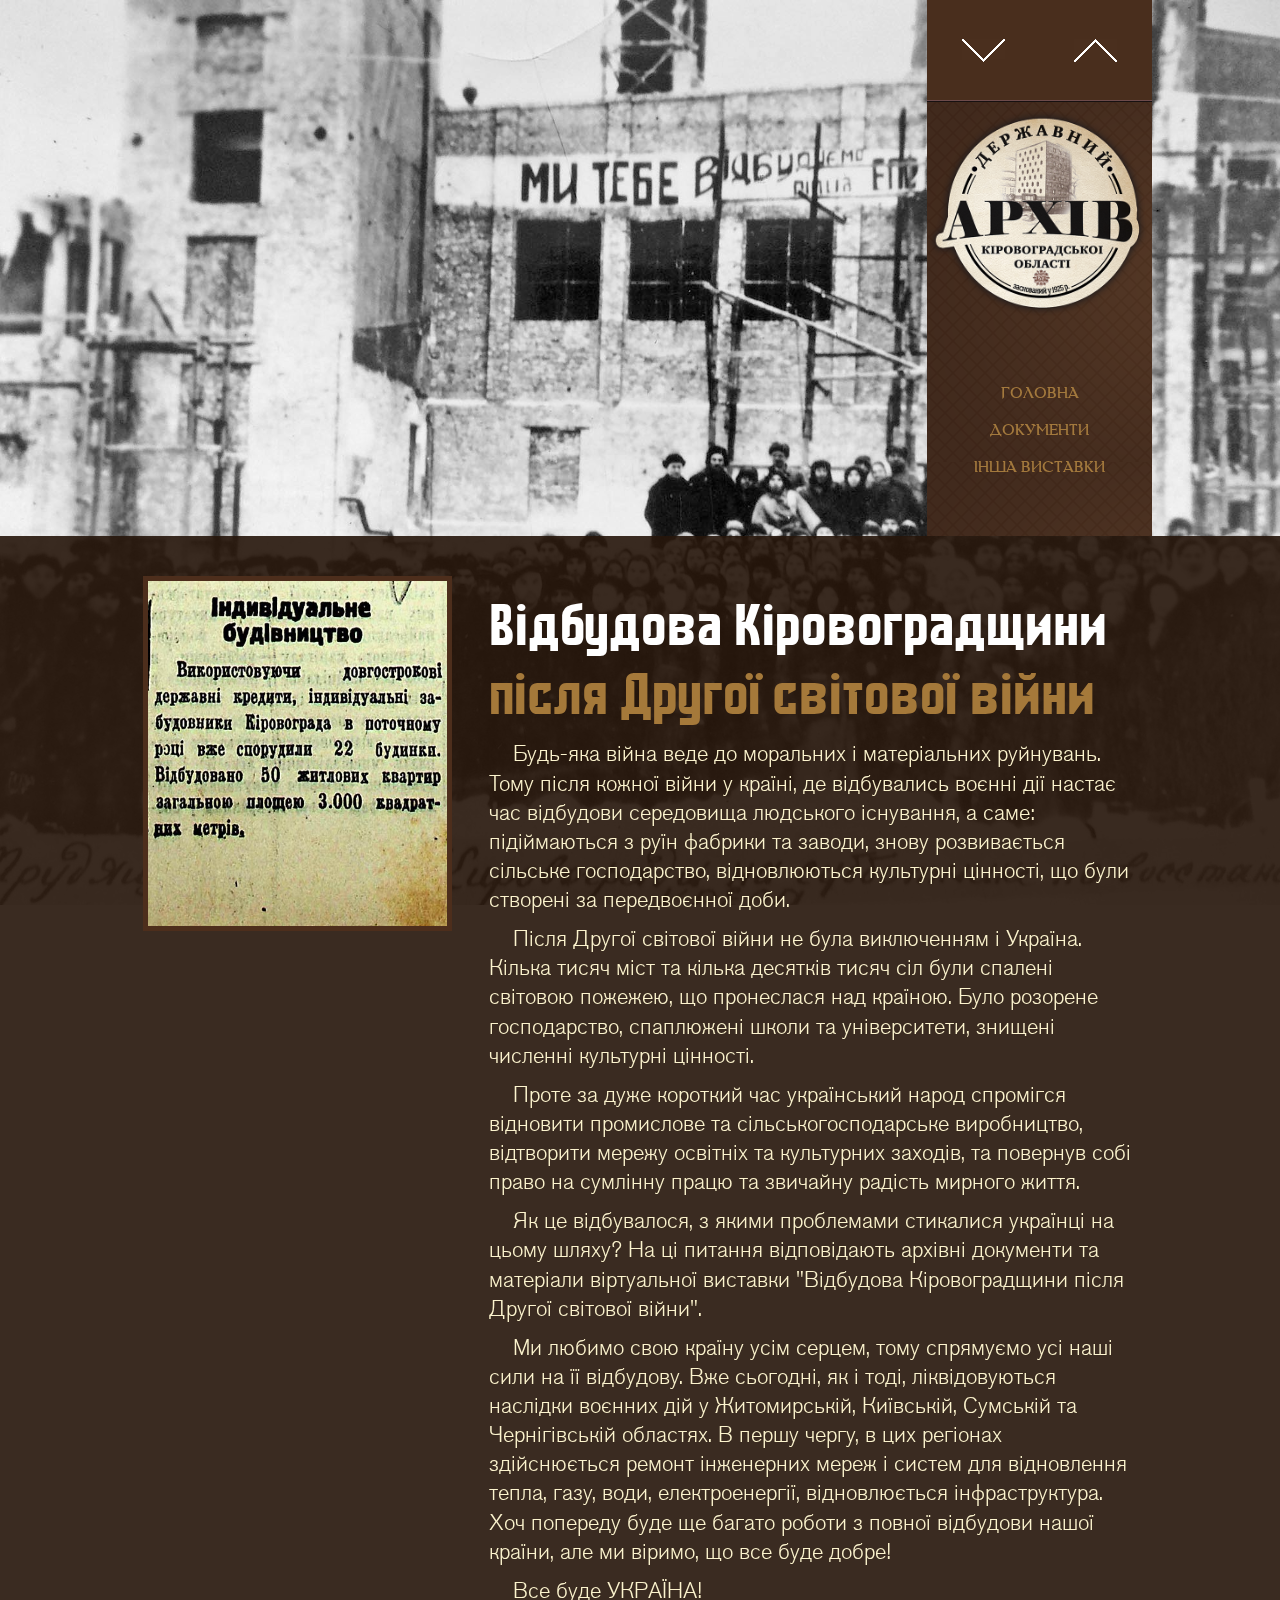
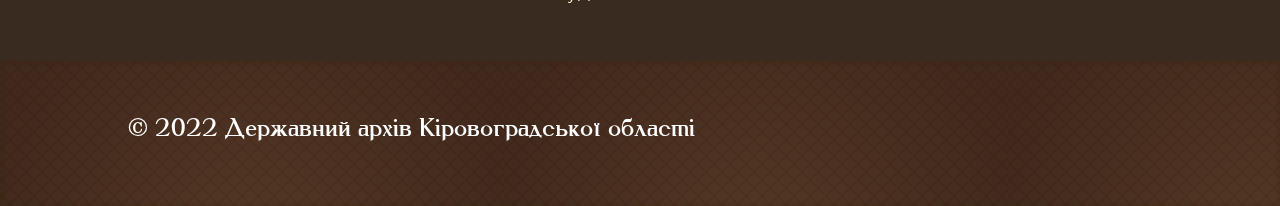
==== index.html @ 2d7e711f "This is a new commit for what I originally planned to be amended" ====
<!DOCTYPE HTML>
<html>
<head>
<title>Відбудова Кіровоградщини після Другої світової війни</title>
<meta http-equiv="Content-Type" content="text/html; charset=utf-8" />
<meta name="viewport" content="width=device-width, initial-scale=1, maximum-scale=1">
<link href="css/style.css" rel="stylesheet" type="text/css" media="all">
<link href="css/slider.css" rel="stylesheet" type="text/css" media="all">
<script src="js/jquery.min.js" type="text/javascript"></script>
<script src="js/slidermodernizr.custom.js"></script>
</head>
<body>
  <!------ Background slider ------->
 	<div class="slider">
 	      <ul id="cbp-bislideshow" class="cbp-bislideshow">
					<li><img src="images/1.jpg" alt="image01"/></li>
               </ul>   
				<div class="wrap">
				<div id="cbp-bicontrols" class="cbp-bicontrols">
					<p><span class="cbp-biprev"></span></p>
					<p><span class="cbp-binext"></span></p>
				</div> 
			  </div>
	    <script src="js/jquery.imagesloaded.min.js"></script>
		<script src="js/cbpBGSlideshow.min.js"></script>
		<script>
			$(function() {
				cbpBGSlideshow.init();
			});
		</script>
	 </div>
	 <!------ End Background slider ------->
	    <div class="wrap">
	        <div class="header">
	        	<div class="header_top">
	        		<div class="logo">
                  	  <a href="index.html"><img src="images/logo_dako.png" alt="" /></a>
                  </div>
	      	       <div class="menu">
				     <ul class = "nice-menu" >
				       <li><a href="index.html">Головна</a></li>
				       <li><a href="gallery.html">Документи</a></li>
				       <li><a href="http://dakiro.kr-admin.gov.ua/exhibition.php#%D0%92%D0%B8%D1%81%D1%82%D0%B0%D0%B2%D0%BA%D0%B8" target="_blank">Інша виставки</a></li>
				     </ul>
                  </div>                 
                </div>
             </div>
          </div>
          <div class="content">
           <div class="introduction">
           	 <div class="wrap">
	           <div class="section group">
	         	<div class="rsidebar introduction_img">
					 <div class="introduction-img">
						 <a href="gallery.html" title="До архівних документів"><img src="images/introfoto.jpg" alt="Солдати"></a>
					 </div>
				</div>
				<div class="cont introduction_desc">
		     		<h1>Відбудова Кіровоградщини  <br><span>після Другої світової війни</span></h1>
					<p>Будь-яка війна веде до моральних і матеріальних руйнувань. Тому після кожної війни у країні, де відбувались воєнні дії настає час відбудови середовища людського існування, а саме: підіймаються з руїн фабрики та заводи, знову розвивається сільське господарство, відновлюються культурні цінності, що були створені за передвоєнної доби.</p>
					<p>Після Другої світової війни не була виключенням і Україна. Кілька тисяч міст та кілька десятків тисяч сіл були спалені світовою пожежею, що пронеслася над країною. Було розорене господарство, спаплюжені школи та університети, знищені численні культурні цінності.</p>
					<p>Проте за дуже короткий час український народ спромігся відновити промислове та сільськогосподарське виробництво, відтворити мережу освітніх та культурних заходів, та повернув собі право на сумлінну працю та звичайну радість мирного життя.</p>
					<p>Як це відбувалося, з якими проблемами стикалися українці на цьому шляху? На ці питання відповідають архівні документи та матеріали віртуальної виставки "Відбудова Кіровоградщини після Другої світової війни".</p>
					<p>Ми любимо свою країну усім серцем, тому спрямуємо усі наші сили на її відбудову. Вже сьогодні, як і тоді, ліквідовуються наслідки воєнних дій у Житомирській, Київській, Сумській та Чернігівській областях. В першу чергу, в цих регіонах здійснюється ремонт інженерних мереж і систем для відновлення тепла, газу, води, електроенергії, відновлюється інфраструктура. Хоч попереду буде ще багато роботи з повної відбудови нашої країни, але ми віримо, що все буде добре!</p>
					<p>Все буде УКРАЇНА!</p>
				</div>
		      </div>
           </div>
         </div>
     </div>
              <div class="footer">
              	 <div class="wrap">
              	 	<div class="copy_right">
				       <h4><span></span>&copy; 2022 Державний архів Кіровоградської області</h4>
		      	    </div>
          		 </div>
            </div> 	  
     </body>
 </html>
---- css/style.css ----
/* reset */
html,body,div,span,applet,object,iframe,h1,h2,h3,h4,h5,h6,p,blockquote,pre,a,abbr,acronym,address,big,cite,code,del,dfn,em,img,ins,kbd,q,s,samp,small,strike,strong,sub,sup,tt,var,b,u,i,dl,dt,dd,ol,nav ul,nav li,fieldset,form,label,legend,table,caption,tbody,tfoot,thead,tr,th,td,article,aside,canvas,details,embed,figure,figcaption,footer,header,hgroup,menu,nav,output,ruby,section,summary,time,mark,audio,video{margin:0;padding:0;border:0;font-size:100%;font:inherit;vertical-align:baseline;}
article, aside, details, figcaption, figure,footer, header, hgroup, menu, nav, section {display: block;}
ol,ul{list-style:none;margin:0;padding:0;}
blockquote,q{quotes:none;}
blockquote:before,blockquote:after,q:before,q:after{content:'';content:none;}
table{border-collapse:collapse;border-spacing:0;}
/* start editing from here */
a{text-decoration:none;}
.txt-rt{text-align:right;}/* text align right */
.txt-lt{text-align:left;}/* text align left */
.txt-center{text-align:center;}/* text align center */
.float-rt{float:right;}/* float right */
.float-lt{float:left;}/* float left */
.clear{clear:both;}/* clear float */
.pos-relative{position:relative;}/* Position Relative */
.pos-absolute{position:absolute;}/* Position Absolute */
.vertical-base{	vertical-align:baseline;}/* vertical align baseline */
.vertical-top{	vertical-align:top;}/* vertical align top */
.underline{	padding-bottom:5px;	border-bottom: 1px solid #eee; margin:0 0 20px 0;}/* Add 5px bottom padding and a underline */
nav.vertical ul li{	display:block;}/* vertical menu */
nav.horizontal ul li{	display: inline-block;}/* horizontal menu */
img{max-width:100%;}
/*end reset*/
@font-face {
      font-family: 'caviar_dreamsregular';
      src: url(../fonts/CaviarDreams-webfont.ttf) format('truetype');
}
@font-face {
    font-family: 'fontleroybrownregular';
    src:url(../fonts/FontleroyBrown-webfont.ttf) format('truetype');
}
@font-face {
	font-family: 'behrens_antiquaregular';
	src: url('../fonts/behrens_antiqua_regular-webfont.eot');
	src: url('../fonts/behrens_antiqua_regular-webfont.eot?#iefix') format('embedded-opentype'),
	url('../fonts/behrens_antiqua_regular-webfont.woff2') format('woff2'),
	url('../fonts/behrens_antiqua_regular-webfont.woff') format('woff'),
	url('../fonts/behrens_antiqua_regular-webfont.ttf') format('truetype'),
	url('../fonts/behrens_antiqua_regular-webfont.svg#behrens_antiquaregular') format('svg');
	font-weight: normal;
	font-style: normal;
}
@font-face {
	font-family: 'Banco';
	src: url('../fonts/subset-BancoNormal.eot');
	src: url('../fonts/subset-BancoNormal.eot?#iefix') format('embedded-opentype'),
	url('../fonts/subset-BancoNormal.woff2') format('woff2'),
	url('../fonts/subset-BancoNormal.woff') format('woff'),
	url('../fonts/subset-BancoNormal.ttf') format('truetype'),
	url('../fonts/subset-BancoNormal.svg#BancoNormal') format('svg');
	font-weight: normal;
	font-style: normal;
}
@font-face {
	font-family: 'cubadak_rus_by_daymariusRg';
	src: url('../fonts/cubadak-webfont.eot');
	src: url('../fonts/cubadak-webfont.eot?#iefix') format('embedded-opentype'),
	url('../fonts/cubadak-webfont.woff2') format('woff2'),
	url('../fonts/cubadak-webfont.woff') format('woff'),
	url('../fonts/cubadak-webfont.ttf') format('truetype');
	font-weight: normal;
	font-style: normal;
}
@font-face {
	font-family: 'akzidenz-grotesk_prolight';
	src: url('../fonts/akzidenzgroteskpro-light-webfont.eot');
	src: url('../fonts/akzidenzgroteskpro-light-webfont.eot?#iefix') format('embedded-opentype'),
	url('../fonts/akzidenzgroteskpro-light-webfont.woff2') format('woff2'),
	url('../fonts/akzidenzgroteskpro-light-webfont.woff') format('woff'),
	url('../fonts/akzidenzgroteskpro-light-webfont.ttf') format('truetype');
	font-weight: normal;
	font-style: normal;
}


body{
	 font-family:Arial, Helvetica, sans-serif;
	  background:url(../images/2.jpg) no-repeat center fixed;
     -webkit-background-size: cover;
	 -moz-background-size: cover;
	-o-background-size: cover;
	 background-size: cover;
	 background-position: center;
 }
.klyatva{
	font-family: 'akzidenz-grotesk_prolight';
	display: block;
	margin: 0 auto;
	color: #CCCCCC;
	font-size: 1.3em;
	text-align: center;
	padding-top: 10px;
}
 .wrap {
	width:80%;
	margin: 0 auto;
	transition:all .2s linear;
	-moz-transition:all .2s linear;/* firefox */
	-webkit-transition:all .2s linear; /* safari and chrome */
	-o-transition:all .2s linear; /* opera */
	-ms-transition:all .2s linear;
}
.header{
	 float:right;
	 width:225px;
	 clear:both;
}
.header_top{
	background:url(../images/bg.png);
}
.menu {
	padding:50px 0;
}
.menu li a{
  display:block;
  font-size:1em;
  color:#A3793D;
  font-family: 'behrens_antiquaregular';
  padding:10px 0px;
  text-align:center;
  text-transform:uppercase;
	 -webkit-transition: all .9s;
	-moz-transition: all .9s;
	-o-transition: all .9s;
	-ms-transition: all .9s;
	transition: all .9s;
}
.menu li:hover a{
  background:url(../images/menu-hover.png) center ;
  color:#FFF;
}
.menu li:active a{
	background:url(../images/menu-hover.png) center ;
	color:#FFF;
}
a.documents{
	color:#CC9966;
}
a.documents:hover{
	text-decoration: underline;

}
.logo {
	text-align:center;
}
/**** Content *****/
.introduction {
	padding: 30px 0;
	background:rgba(39, 22, 11, 0.91);
	clear:both;
}
.section {
	clear: both;
	padding: 0px;
	margin: 0px;
}
.group:before,
.group:after {
    content:"";
    display:table;
}
.group:after {
    clear:both;
}
.group {
    zoom:1;
}
.cont{
	display: block;
	float:left;
	margin: 1% 0 1% 0;
}
.rsidebar{
	display: block;
	float:left;
	margin: 1% 1.6% 1% 0;
} 	
.introduction_desc {
	width: 63.1%;
	padding:1.5%; 
}
.introduction_img {
	width: 29.2%;
	padding:0 1.5%; 
}
.introduction-img img{
	border:5px solid #4D2E1C;
}
.introduction-img img:hover{
	box-shadow: 0 0 10px 5px rgba(153, 102, 51, 1);
	transition-duration: .2s;
}
.introduction  h1{
	font-family: 'cubadak_rus_by_daymariusRg';
	font-weight: 400;
	font-size:3.5em;
	color:#FFF;
}
.introduction  h1 span{
	color:#A5793A;
	font-weight: 300;

}
.introduction  p{
	font-family: 'akzidenz-grotesk_prolight';
	font-size:1.4em;
	color: #fcf4ce;
	padding-top:10px;
	line-height:1.3em;
	text-indent: 24px;
}
/**** Footer *****/
.footer{
	padding:30px 0;
	background:url(../images/bg.png);
	clear:both;	
	box-shadow:inset 0px 0px 5px rgba(56, 40, 15, 0.6);
	-webkit-box-shadow:inset 0px 0px 5px rgba(56, 40, 15, 0.6);
	-moz-box-shadow:inset 0px 0px 5px rgba(56, 40, 15, 0.6);
	-o-box-shadow:inset 0px 0px 5px rgba(56, 40, 15, 0.6);
}
.copy_right{
	text-align:left;
 }
 .copy_right h4{
	font-size:1.7em;
	color:#FFF;
	 font-family: 'behrens_antiquaregular';
 }
 .copy_right h4 span{
 	text-transform: uppercase;
	font-size: 3em;
	color:#AA7A3D;
	vertical-align:middle;
 }
 .copy_right h4 a{
   color:#EEE;
   text-decoration:underline;
   transition: all 300ms!important;
	-webkit-transition: all 300ms!important;
	-moz-transition: all 300ms!important;
 }
 .copy_right h4 a:hover{
 	color:#FFF;
	text-decoration:none;
 }
 /***** ABout ******/
.content_top{
	padding: 30px 0;
	background:rgba(39, 25, 16, 0.91);
	clear:both;
}
/*  GRID OF THREE   ============================================================================= */
.section {
	clear: both;
	padding: 0px;
	margin: 0px;
}
.group:before,
.group:after {
    content:"";
    display:table;
}
.group:after {
    clear:both;
}
.group {
    zoom:1;
}
.col_1_of_3{
	display: block;
	float:left;
	margin: 1% 0 1% 1.6%;
}
.col_1_of_3:first-child { margin-left: 0; }

.span_1_of_3 {
	width: 29.2%;
	padding:1.5%; 
}
.content_top h3{
	font-size:2.8em;
	color:#AA7A3D;
	padding: 5px 0;
	font-family: 'behrens_antiquaregular';
	border-bottom:1px solid rgba(92, 49, 49, 0.29);
	padding-bottom:10px;
}
.span_1_of_3  p{
	font-size:0.85em;
	color:#664617;
	line-height: 1.8em;
	padding:5px 0;	
}
.span_1_of_3 p span {
	font-size:1.2em;
	color:#FFF;
	font-family: 'caviar_dreamsregular';
}
.achive_list ul{
	float:left;
	width:48%;
}
.achive_list ul.list2{
	margin-left:4%;
}
.achive_list li a{
	color:#CCC;
	font-size:1em;
	display:block;
	font-family: 'caviar_dreamsregular';
	background: url(../images/list-icon.png) no-repeat 0;
	padding:8px 0 8px 15px;
	transition: 0.5s ease;
	-moz-transition: 0.5s ease;
	-o-transition: 0.5s ease;
	-webkit-transition: 0.5s ease;
}
.achive_list li a:hover{
	color:#FFF;
	text-decoration:underline;
}
.sub_grid {
	border-bottom:1px dashed rgba(92, 49, 49, 0.29);
	padding:15px 0;
}
.sub_grid_data h4 a{
	color: #B9B9B9;
	font-size:1.2em;
	font-family: 'caviar_dreamsregular';
	background: url(../images/list-icon.png) no-repeat 0 6px;
	padding: 0px 0 0px 15px;
	transition: 0.5s ease;
	-moz-transition: 0.5s ease;
	-o-transition: 0.5s ease;
	-webkit-transition: 0.5s ease;
}
.sub_grid_data h4 a:hover{
	color:#FFF;
}
.sub_grid_data p {
	font-size:0.85em;
	color:#664617;
	line-height: 1.8em;
	padding:5px 0;
}
.catch-me{
	text-align:center;
	padding:30px 0px;
}
.catch-me ul li{
	display:inline-block;
}
.catch-me h3{
	font-family: 'caviar_dreamsregular';
	color: #FFF;
	font-size:3em;
	padding-bottom:12px;
	text-transform: uppercase;
	border:none;
}
.catch-me p{
	color:#EEE;
	font-size:0.85em;
	line-height: 1.8em;
	width:70%;
	margin: 0 auto;
	padding-bottom:25px;
}
.catch-me ul li a{
	display: block;
	margin: 0px 10px;
}
.catch-me ul li a img{
	border-radius:5em;
	-webkit-border-radius:5em;
	-moz-border-radius:5em;
	-o-border-radius: 5em;	
}
/****** Gallery ****/
/*  GRID OF Four   ============================================================================= */
.section {
	clear: both;
	padding: 0px;
	margin: 0px;
}
.group:before,
.group:after {
    content:"";
    display:table;
}
.group:after {
    clear:both;
}
.group {
    zoom:1;
}
.grid_1_of_4{
	display: block;
	float:left;
	margin: 2% 0 2% 1.6%;
}
.grid_1_of_4:first-child { 
	margin-left: 0; 
} 
.images_1_of_4 {
	width:23%;
	position:relative;
}
.images_1_of_4  img{
	max-width:100%;
	display:block;
	padding:4px;
	background:#4D2E1C;
	border:1px solid #4D2E1C;
}
.images_1_of_4 img:hover{
	box-shadow: 0 0 5px 2px rgba(153, 102, 51, 1);
}
.zoom-icon {
	position: absolute;
	opacity: 0;
	filter: alpha(opacity=0);
	-ms-filter: "progid:DXImageTransform.Microsoft.Alpha(opacity=0)";
	background: rgba(64, 72, 109, 0.61);
	display: block;
	left: 0;
	top: -152px;
	width: 290px;
	height: 219px;
	background: url(../images/zoom.png) center center no-repeat;
	cursor: pointer;
	-webkit-transition: all .2s ease-in-out;
	-moz-transition: all .2s ease-in-out;
	-o-transition: all .2s ease-in-out;
}
.images_1_of_4 .zoom-icon {
	top: -50px;
	width:100%;
	height: 182px;	
}
.images_1_of_4 a:hover .zoom-icon {
	top: 0;
	opacity: 1;
	filter: alpha(opacity=99); /* internet explorer */
	-ms-filter: "progid:DXImageTransform.Microsoft.Alpha(opacity=99)"; /*IE8*/
}
/*  Contact Form  ============================================================================= */
.section {
	clear: both;
	padding: 0px;
	margin: 0px;
}
.group:before,
.group:after {
    content:"";
    display:table;
}
.group:after {
    clear:both;
}
.group {
    zoom:1;
}
.col{
	display: block;
	float:left;
	margin: 1% 0 1% 1.6%;
}
.col:first-child{
	margin-left:0;
}	
.span_2_of_3 {
	width: 63.1%;
	padding:1.5%; 
}
.span_1_of_3 {
	width: 29.2%;
	padding:1.5%; 
}
.contact-form{
	position:relative;
	padding-bottom:30px;
	margin-top:15px;
}
.contact-form div{
	padding:3px 0;
}
.contact-form span{
	display:block;
	font-size:0.8125em;
	color:#8F5B0F;
	padding-bottom:5px;
	font-family :verdana, arial, helvetica, helve, sans-serif;
}
.contact-form input[type="text"],.contact-form textarea{
		    padding:8px;
			display:block;
			width:95%;
			background:#1F1200;
			border: 1px solid rgba(255, 255, 255, 0);
			outline:none;
			color:#FFF;
			font-size:1.1em;
			font-family:Arial, Helvetica, sans-serif;
			-webkit-appearance:none;
			transition: border-color 0.3s;
			-o-transition: border-color 0.3s;
			-ms-transition: border-color 0.3s;
			-moz-transition: border-color 0.3s;
			-webkit-transition: border-color 0.3s;
}
.contact-form textarea{
		resize:none;
		height:120px;		
}
.contact-form input[type="text"]:focus,.contact-form textarea:focus{
	border:1px solid rgba(170, 122, 61, 0.34);
}
.contact-form input[type="submit"]{
	font-size:1em;
	cursor: pointer;
	text-transform: uppercase;
	color:#FFF;
	padding:10px 20px;
	border: 0;
	-moz-background-clip: padding;
	-webkit-background-clip: padding-box;
	background-clip: padding-box;
	-webkit-appearance: none;
	transition: all .5s;
	-webkit-transition: all .5s;
	background-color:#AD6A0A;
	font-family:Arial, Helvetica, sans-serif;
	-webkit-appearance:none;
    position:absolute;
    right:0;
}
.contact-form input[type="submit"]:hover{
	    padding: 10px 35px;
	    color:#AD6A0A;
		background:#FFF;
}
.company_address{
	padding-top:5px;
}
.company_address h5{
	font-size:.85em;
	color:#FFF;
	font-weight:bold;
}
.company_address p{
	font-size:0.8125em;
	color:#664617;
	padding:5px 0;
	font-family :verdana, arial, helvetica, helve, sans-serif;
}
.company_address p span a{
	text-decoration:underline;
	color:#885A16;
	cursor:pointer;
}
.company_address p span:hover,.company_address p span a:hover{
	color:#FFF;
}
.map{
	margin:15px 0;
}

/*
*/

.lightbox {
	/** определяем базовый стиль lightbox */
	position: fixed;
	overflow: auto;
	z-index: 9999;
	width: 0;
	height: 0;
	text-align: center;
	text-decoration: none;
	top: 0;
	left: 0;
	background: rgba(0,0,0,0.8);
}

.lightbox img {
	/** базовый стиль изображений lightbox*/
    display:inline-block;
    margin: 20px 10px auto;
	width:auto;
	height: auto;
	/** полная прозрачность изначально */
	opacity: 0;
    border:5px solid #4D2E1C;
	/** тени у картинок - это по желанию */
	-moz-box-shadow: 0px 0px 10px rgba(0, 0, 0, 0.8);
	-webkit-box-shadow: 0px 0px 10px rgba(0, 0, 0, 0.8);
	box-shadow: 0px 0px 10px rgba(0, 0, 0, 0.8);
	/* трансформация прозрачности при открытии  */
	-webkit-transition: opacity 500ms ease-in;
	-moz-transition: opacity 500ms ease-in;
	transition: opacity 500ms ease-in;
}
.lightbox:target {
	/** активируем lightbox при нажатии */
	width: auto;
	height: auto;
	bottom: 0;
	right: 0;
	/** удаляем контур по умолчанию */
	outline: none;
}
.lightbox:target img {
	/** делаем элемент непрозрачным  */
	opacity: 1;
}
.light-div-box-text-header{
    clear: both;
    color: #FFFFFF;
    font-family: 'akzidenz-grotesk_prolight';
    font-size: 1.5em;
    line-height: 2em;
}
.light-div-box-text-header-many{
	clear: both;
	color: #FFFFFF;
	font-family: 'akzidenz-grotesk_prolight';
	font-size: 1.5em;
	line-height: 2em;
}
.light-div-box-text{
    clear: both;
	color: #FFFFFF;
	text-indent: 2em;
	font-size: 1em;
	padding-bottom: 5px;
}
.light-div{
    text-align: center;
    position:relative;
	margin:20px auto;
	width: auto;
	cursor: default;
	text-decoration: none;
    overflow: hidden;
}


/**************** Media Quries ************************/
 @media all and (max-width:1024px){
 	.wrap{
 		width:90%;
 	}
 	.introduction h1{
 		font-size:3.5em;
 	}
 	.introduction p{
 		font-size:1.2em;
 	}
 	.images_1_of_4 .zoom-icon{
		 background-size:26%;
		 height:133px;
	 }
	 .catch-me ul li a{
		 margin:0;
	 }
	 .content_top h3{
		font-size:2.3em;
	 }
	 .catch-me ul li a img {
		width: 76%;
	 }
	 .catch-me h3 {
		font-size: 2.5em;
	 }
     .lightbox img{
         width:350px;
     }
 }
 @media all and (max-width:991px){
	.introduction h1 {
		font-size: 3.1em;
	}
	.content_top h3 {
		font-size: 2.3em;
	}
	.catch-me ul li a img {
		width: 68%;
	}
}
@media all and (max-width:900px){
	.menu {
		padding: 76px 0;
	}
	.introduction h1 {
		font-size: 2.9em;
	}
	.introduction p {
		font-size: 1.1em;
	}
	.images_1_of_4 a:hover .zoom-icon {
		background-size: 44%;
	}
	.images_1_of_4 .zoom-icon {
		left: 19%;
		width: 66%;
	}
}
 @media all and (max-width:800px){
 	.wrap{
 		width:95%;
 	}
 	.menu{
 		padding:50px 0;
 	}
 		.introduction p{
 		font-size:1em;
 	}
 	.images_1_of_4 .zoom-icon{
 		height:135px;
	 }
	 .introduction h1 {
		font-size: 2.7em;
	}
	.images_1_of_4 .zoom-icon {
		height: 115px;
	}
	.catch-me p {
		width: 81%;
	}
	.span_1_of_3 {
		width: 60%;
	}
	.contact-form input[type="text"], .contact-form textarea {
		width: 96%;
	}	
	.span_1_of_3 {
		width: 80%;
	}
 }
 @media all and (max-width:768px){
	.logo {
		padding: 35px 0;
	}
	.logo img {
		width: 72%;
	}
	.introduction h1 {
		font-size: 2.5em;
	}
	.content_top h3 {
		font-size: 2em;
	}
	.copy_right h4 span {
		font-size: 2.5em;
	 }
	 .catch-me p {
		width: 86%;
	}
}
@media all and (max-width:736px){
	.introduction h1 {
		font-size: 2.4em;
	}
	.catch-me ul li a img {
		width: 54%;
	}
	.sub_grid_data h4 a {
		font-size: 1.1em;
	}
}	
 @media all and (max-width:667px){
	.logo {
		padding: 25px 0;
	}
	.images_1_of_4 .zoom-icon {
		height: 100px;
	}
	.achive_list li a {
		font-size: 0.95em;
	}
}
 @media all and (max-width:640px){
 	.wrap{
 		width:95%;
 	}
 	.logo{
 		padding:20px 0;
 	}
 	.introduction{
 		padding:10px 0;
 	}
 	.introduction h1{
 		font-size:2.4em;
 	}
 	.span_1_of_3{
 		width:94%;
 		padding:3%;
 	}
 	.col_1_of_3{
 		margin:0;
 	}
 	.catch-me{
 		padding:10px 0;
 	}
 	.catch-me p{
 		width:100%;
 	}
 	.col{
 		margin:0;
 	}
 	.span_2_of_3{
 		width:94%;
 		padding:3%;
 	}
 	.grid_1_of_4{
 		margin:0;
	 }
	  .introduction h1 {
		font-size: 2.2em;
	}
	.introduction_img {
		width: 24.2%;
	}
	.introduction_desc {
		width: 68.1%;
	}
	.images_1_of_4 {
		width: 24.5%;
	}
}
@media all and (max-width:600px){
	.logo img {
		width: 65%;
	}
	.copy_right {
		text-align: center;
	}
	.introduction h1 {
		font-size: 2em;
	}
	.menu {
		padding: 35px 0;
	}
	.copy_right h4 span {
		font-size: 2.3em;
	}
	.content_top h3 {
		font-size: 1.9em;
	}
	.catch-me p {
		width: 95%;
	}
}
@media all and (max-width:568px){
	.copy_right h4 span {
		font-size: 2.1em;
	}
	.introduction h1 {
		font-size: 1.8em;
	}
	.sub_grid_data h4 a {
		font-size: 1.05em;
	}
}
 @media all and (max-width:480px){
	.logo {
		padding: 18px 0;
	}
	.logo {
		padding: 18px 0;
	}
 	.wrap{
 		width:95%;
 	}
 	.images_1_of_4{
 		width:94%;
 		padding:2%;
 	}
 	.images_1_of_4 a:hover .zoom-icon{
 		top:75px;
	 }
	 .copy_right h4 span {
		font-size: 2.2em;
	}
	.introduction p {
		font-size: 0.95em;
	}
	.images_1_of_4 .zoom-icon {
		left: 17%;
		height: 126px;
	}
	.images_1_of_4 a:hover .zoom-icon {
		background-size: 26%;
	}
	.catch-me h3 {
		font-size: 1.8em;
	}
}
@media all and (max-width:414px){
	.logo {
		padding: 16px 0;
	}
	.logo img {
		width: 60%;
	}
	.introduction h1 {
		font-size: 1.6em;
	}
	.introduction_img {
		width: 53%;
		margin: 1em auto;
		float: none;
		text-align: right;
	}
	.introduction_desc {
		width: 95%;
	}
	.logo img {
		width: 58%;
	}
	.copy_right h4 span {
		font-size: 1.8em;
	}
	.catch-me ul li a img {
		width: 47%;
	}
	.sub_grid_data h4 a {
		font-size: 1em;
	}
}
@media all and (max-width:384px){
	.images_1_of_4 .zoom-icon {
		height: 86px;
	}
	.span_1_of_3 p span {
		font-size: 1.1em;
	}
}
@media all and (max-width:375px){
	.catch-me h3 {
		font-size: 1.6em;
	}
	.logo {
		padding: 5px 0;
	}
	.contact-form input[type="text"], .contact-form textarea {
		width: 93%;
	}
}
@media all and (max-width:320px){
 	.wrap{
 		width:95%;
 	}
 	.introduction_img,.introduction_desc{
 		width:94%;
 		padding:3%;
 		text-align:center;
	 }
	 .introduction-img img {
		width: 70%;
	}
 	.rsidebar,.cont{
 		margin:0;
 	}
 	.logo h1 a{
 		font-size:4em;
 	}
 	.header{
 		width:195px;
 	}
 	.menu{
 		padding:30px 0;
 	}
 	.catch-me ul li {
 		width:32%;
    }
    .catch-me ul li a{
    	margin:0 5px;
    }
    .images_1_of_4 a:hover .zoom-icon{
    	top:40px;
	}
	.copy_right h4 span {
		font-size: 1.6em;
	}
	.menu li a {
		font-size: 0.9em;
	}
	.content_top h3 {
		font-size: 1.7em;
	}
	.catch-me h3 {
		font-size: 1.6em;
	}
	.images_1_of_4 .zoom-icon {
		height: 109px;
	}
}
---- css/slider.css ----
.cbp-bislideshow {
	list-style: none;
	width: 100%;
	height: 100%;
	position: fixed;
	top: 0;
	left: 0;
	z-index: -1;
	padding: 0;
	margin: 0;
}
.cbp-bislideshow li {
	position: absolute;
	width: 101%;
	height: 101%;
	top: -0.5%;
	left: -0.5%;
	opacity: 0;
	-webkit-transition: opacity 1s;
	-moz-transition: opacity 1s;
	transition: opacity 1s;
}
/* If background-size supported we'll add the images to the background of the li */
.backgroundsize .cbp-bislideshow li {
	-webkit-background-size: cover;
	-moz-background-size: cover;
	background-size: cover;
	background-position: center center;
}
/* ...and hide the images */
.backgroundsize .cbp-bislideshow li img {
	display: none;
}
.cbp-bislideshow li img {
	display: block;
	width: 100%;
}
.cbp-bicontrols {
	float:right;
	width:225px;
	margin:0;
	border-bottom: 2px ridge #6D4B4B;
}
.cbp-bicontrols span {
	float: left;
	width:50%;
	padding:50px 0;
	position: relative;
	cursor: pointer;
}
.cbp-bicontrols span.cbp-binext{
	background:url(../images/arrowup.png) no-repeat center #492e1d;
}
.cbp-bicontrols span.cbp-binext:hover{
	background:url(../images/arrowup.png) no-repeat center #3f271a;
}
.cbp-bicontrols span.cbp-biprev{
	background:url(../images/arrowdown.png) no-repeat center #492e1d;
}
.cbp-bicontrols span.cbp-biprev:hover{
	background:url(../images/arrowdown.png) no-repeat center #3f271a;
}
.cbp-bicontrols span.cbp-binext {
	float: right;
}
/* Fallback */

.no-js.no-backgroundsize .cbp-bislideshow li:first-child {
	opacity: 1;
}

.no-js.backgroundsize .cbp-bislideshow li:first-child img {
	display: block;
}
@media all and (max-width:667px){
	.cbp-bicontrols span {
		padding: 40px 0;
	}
}
@media all and (max-width:667px){
	.cbp-bicontrols span {
		padding: 30px 0;
	}
}
@media all and (max-width:667px){
	.cbp-bicontrols span {
		padding: 29px 0;
	}
}
@media all and (max-width:320px){
   	.cbp-bicontrols span{
   		padding:30px 0;
   	}
   	.cbp-bicontrols{
   		width:195px;
   	}
}
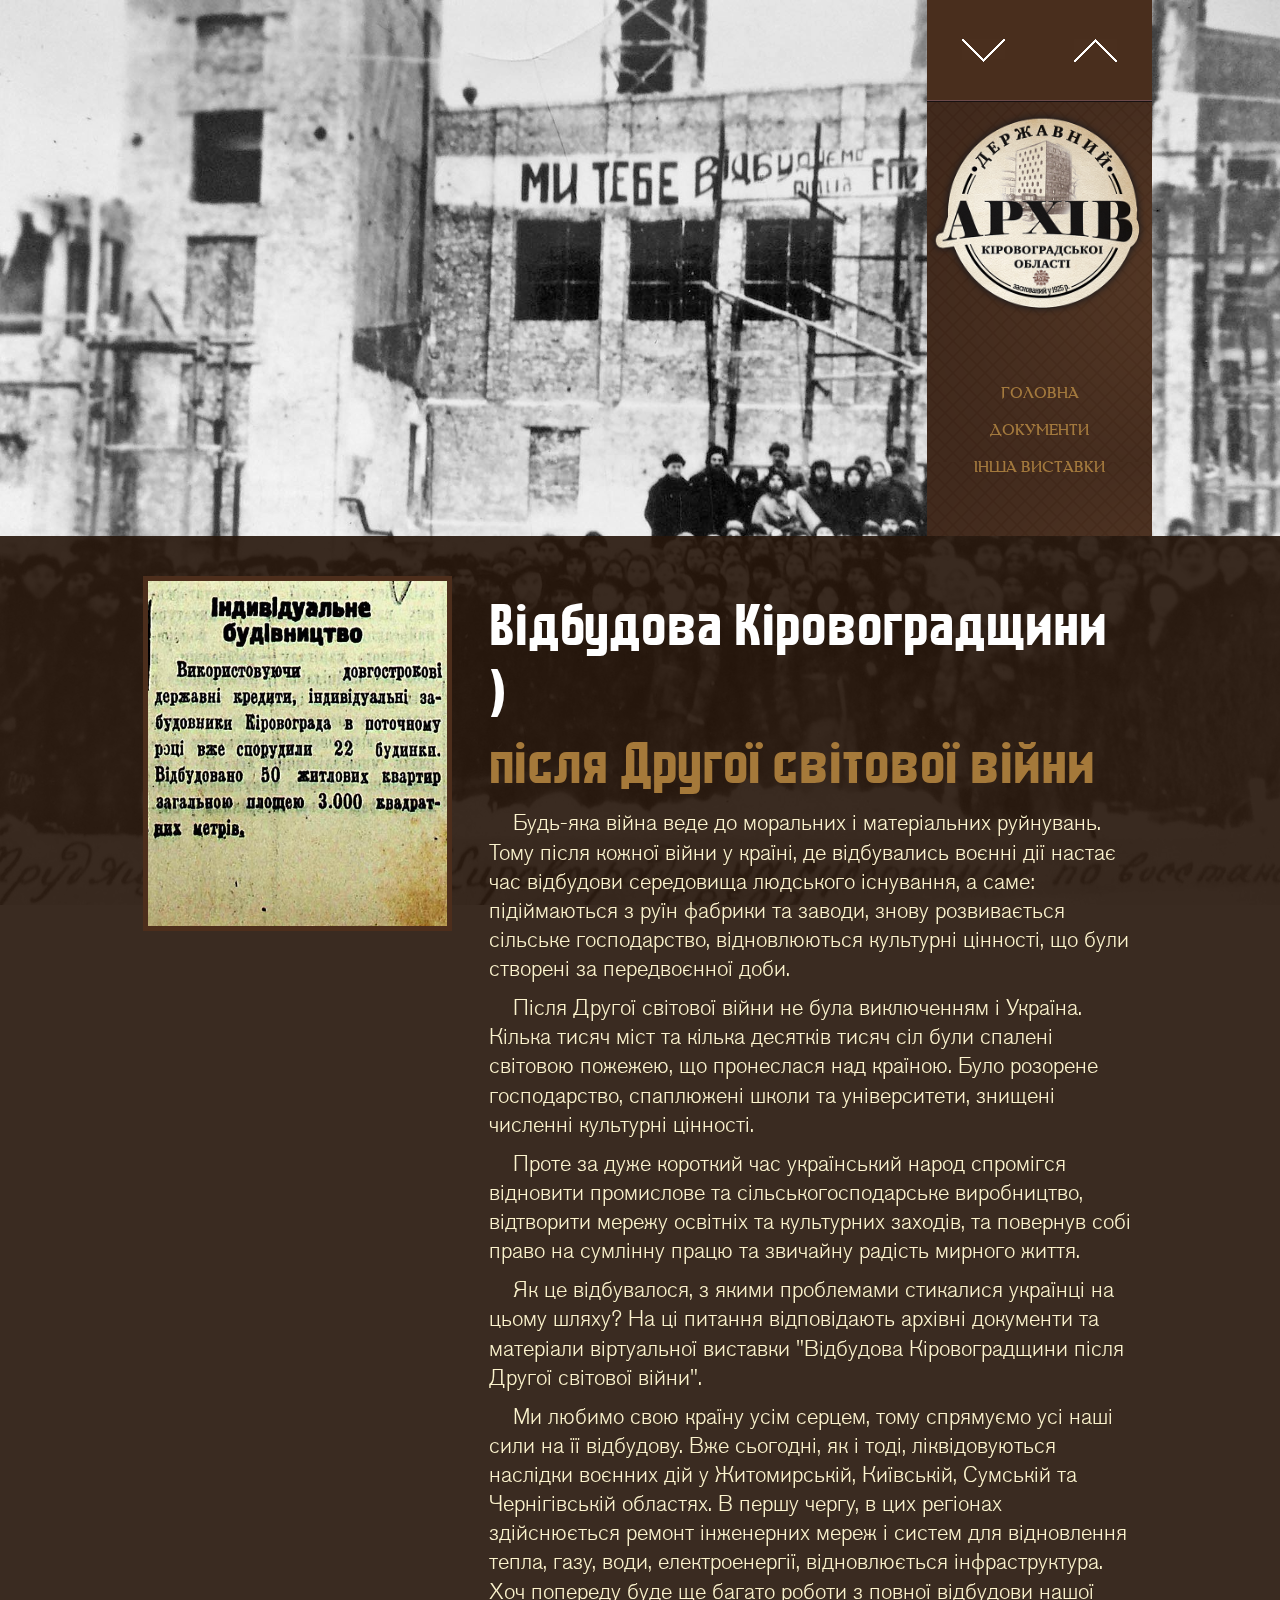
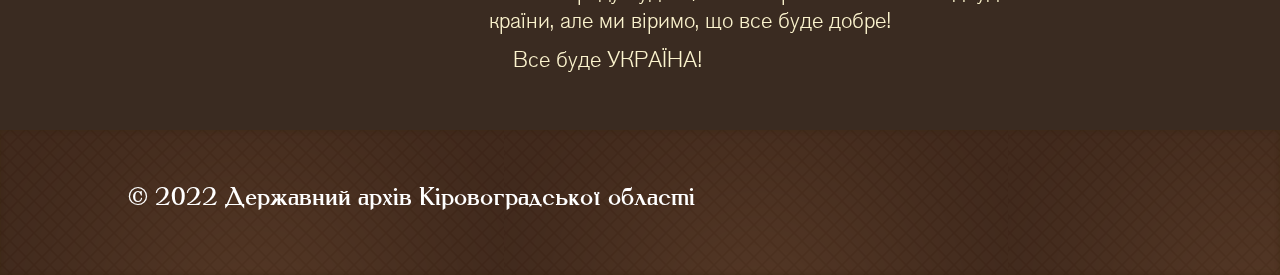
==== commit f4e06e15: "test" ====
--- a/index.html
+++ b/index.html
@@ -56,7 +56,7 @@
 					 </div>
 				</div>
 				<div class="cont introduction_desc">
-		     		<h1>Відбудова Кіровоградщини  <br><span>після Другої світової війни</span></h1>
+		     		<h1>Відбудова Кіровоградщини )  <br><span>після Другої світової війни</span></h1>
 					<p>Будь-яка війна веде до моральних і матеріальних руйнувань. Тому після кожної війни у країні, де відбувались воєнні дії настає час відбудови середовища людського існування, а саме: підіймаються з руїн фабрики та заводи, знову розвивається сільське господарство, відновлюються культурні цінності, що були створені за передвоєнної доби.</p>
 					<p>Після Другої світової війни не була виключенням і Україна. Кілька тисяч міст та кілька десятків тисяч сіл були спалені світовою пожежею, що пронеслася над країною. Було розорене господарство, спаплюжені школи та університети, знищені численні культурні цінності.</p>
 					<p>Проте за дуже короткий час український народ спромігся відновити промислове та сільськогосподарське виробництво, відтворити мережу освітніх та культурних заходів, та повернув собі право на сумлінну працю та звичайну радість мирного життя.</p>
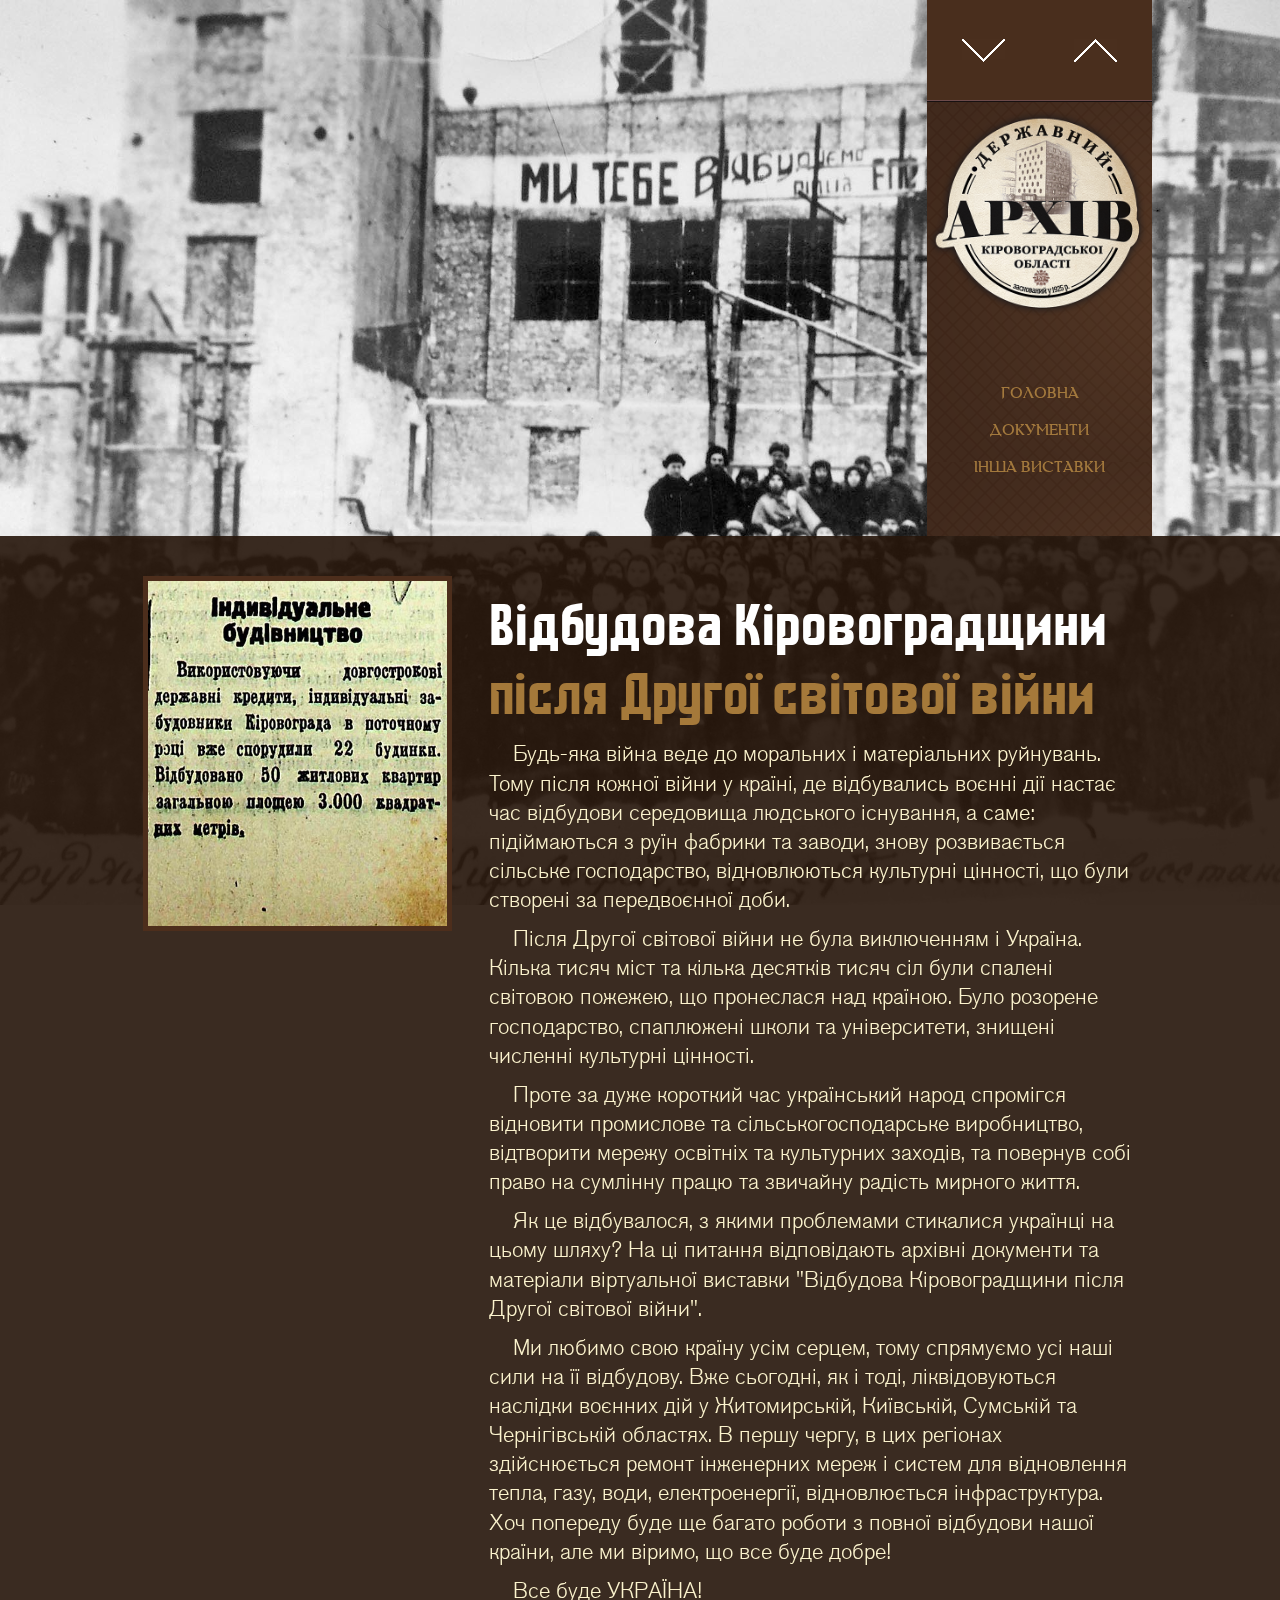
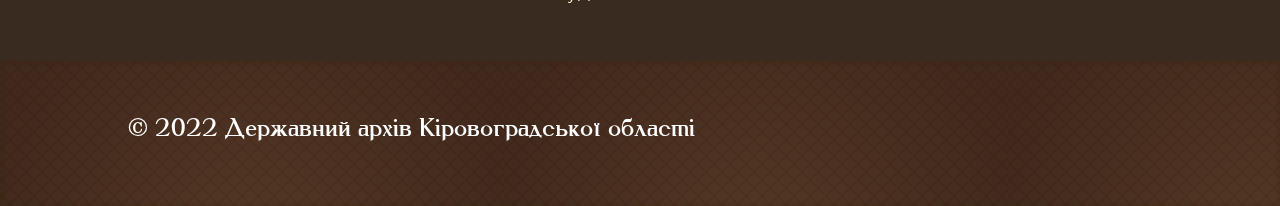
==== commit 6bed5bd6: "test2" ====
--- a/index.html
+++ b/index.html
@@ -56,7 +56,7 @@
 					 </div>
 				</div>
 				<div class="cont introduction_desc">
-		     		<h1>Відбудова Кіровоградщини )  <br><span>після Другої світової війни</span></h1>
+		     		<h1>Відбудова Кіровоградщини   <br><span>після Другої світової війни</span></h1>
 					<p>Будь-яка війна веде до моральних і матеріальних руйнувань. Тому після кожної війни у країні, де відбувались воєнні дії настає час відбудови середовища людського існування, а саме: підіймаються з руїн фабрики та заводи, знову розвивається сільське господарство, відновлюються культурні цінності, що були створені за передвоєнної доби.</p>
 					<p>Після Другої світової війни не була виключенням і Україна. Кілька тисяч міст та кілька десятків тисяч сіл були спалені світовою пожежею, що пронеслася над країною. Було розорене господарство, спаплюжені школи та університети, знищені численні культурні цінності.</p>
 					<p>Проте за дуже короткий час український народ спромігся відновити промислове та сільськогосподарське виробництво, відтворити мережу освітніх та культурних заходів, та повернув собі право на сумлінну працю та звичайну радість мирного життя.</p>
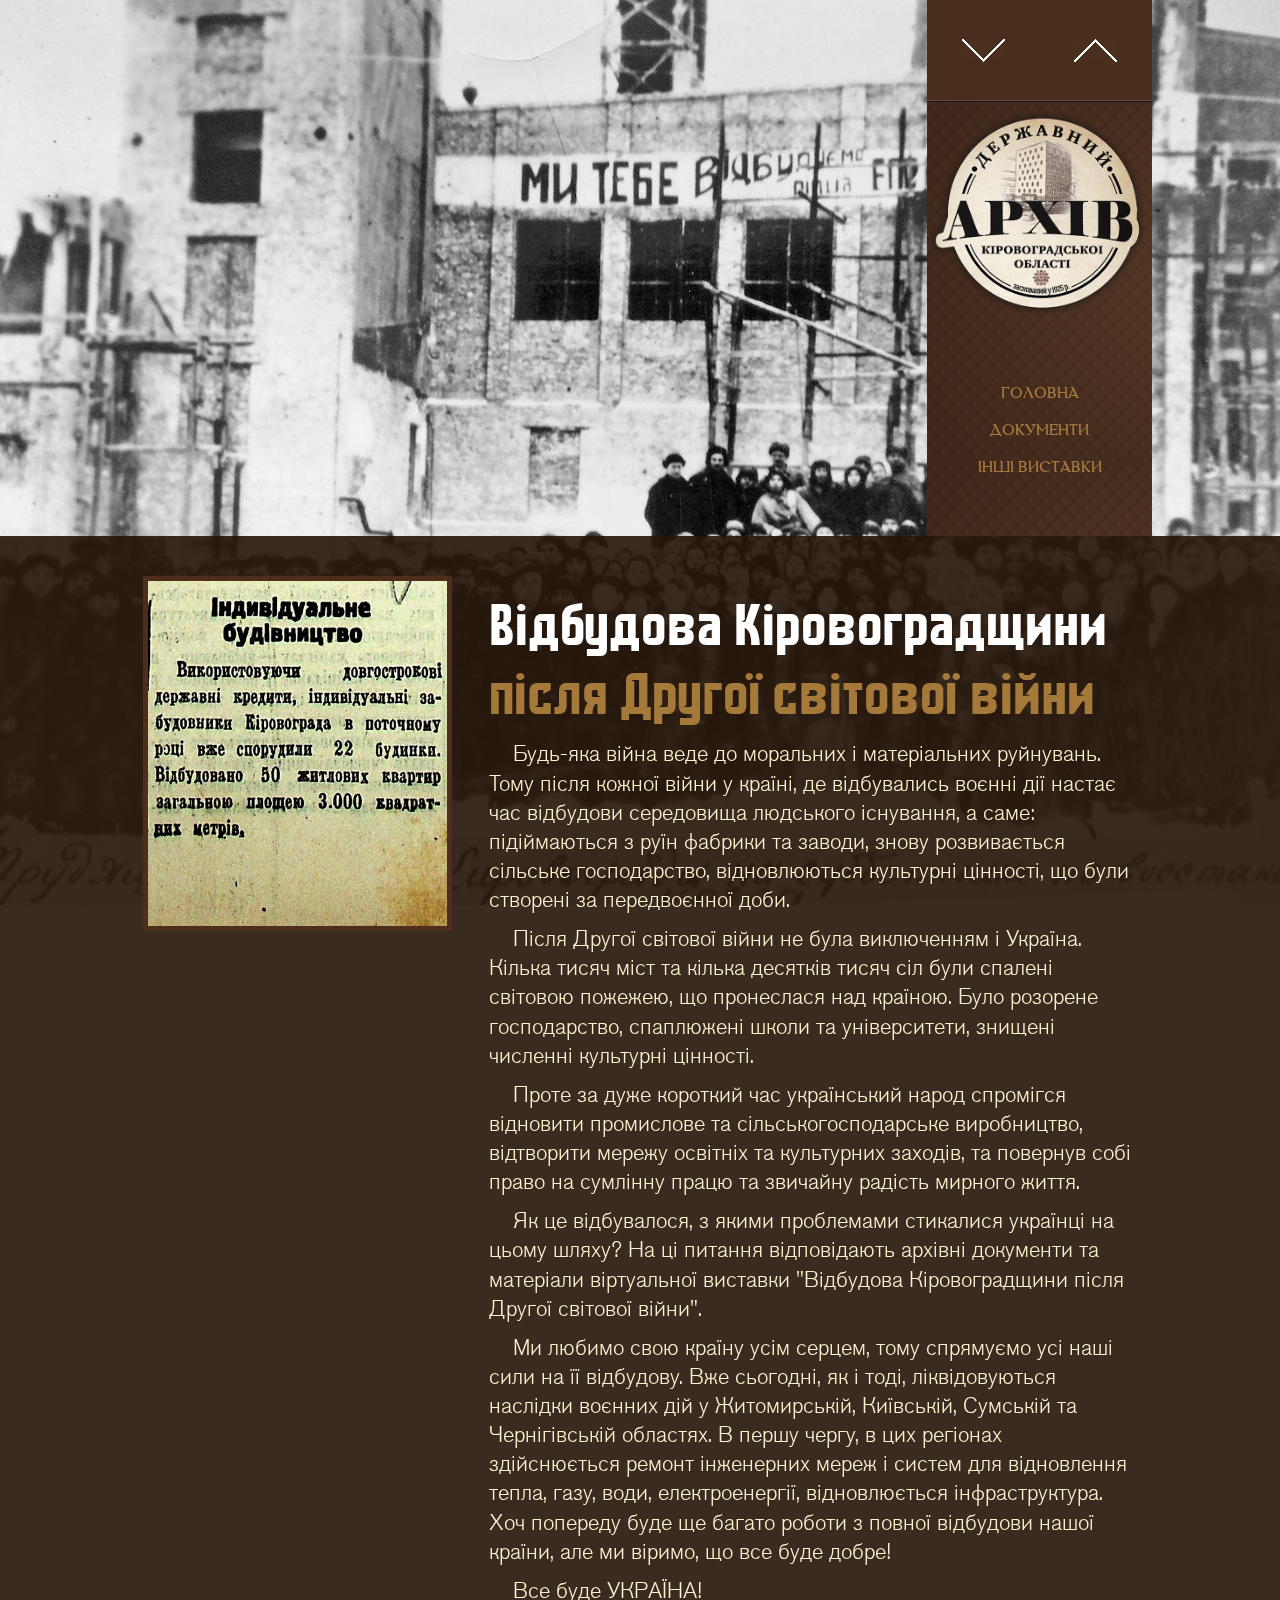
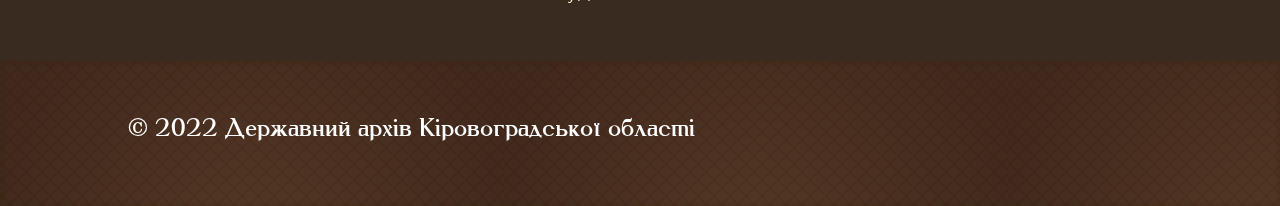
==== commit 28aa29ad: "Update index.html" ====
--- a/index.html
+++ b/index.html
@@ -40,7 +40,7 @@
 				     <ul class = "nice-menu" >
 				       <li><a href="index.html">Головна</a></li>
 				       <li><a href="gallery.html">Документи</a></li>
-				       <li><a href="http://dakiro.kr-admin.gov.ua/exhibition.php#%D0%92%D0%B8%D1%81%D1%82%D0%B0%D0%B2%D0%BA%D0%B8" target="_blank">Інша виставки</a></li>
+				       <li><a href="http://dakiro.kr-admin.gov.ua/exhibition.php#%D0%92%D0%B8%D1%81%D1%82%D0%B0%D0%B2%D0%BA%D0%B8" target="_blank">Інші виставки</a></li>
 				     </ul>
                   </div>                 
                 </div>
@@ -56,7 +56,7 @@
 					 </div>
 				</div>
 				<div class="cont introduction_desc">
-		     		<h1>Відбудова Кіровоградщини   <br><span>після Другої світової війни</span></h1>
+		     		<h1>Відбудова Кіровоградщини<br><span>після Другої світової війни</span></h1>
 					<p>Будь-яка війна веде до моральних і матеріальних руйнувань. Тому після кожної війни у країні, де відбувались воєнні дії настає час відбудови середовища людського існування, а саме: підіймаються з руїн фабрики та заводи, знову розвивається сільське господарство, відновлюються культурні цінності, що були створені за передвоєнної доби.</p>
 					<p>Після Другої світової війни не була виключенням і Україна. Кілька тисяч міст та кілька десятків тисяч сіл були спалені світовою пожежею, що пронеслася над країною. Було розорене господарство, спаплюжені школи та університети, знищені численні культурні цінності.</p>
 					<p>Проте за дуже короткий час український народ спромігся відновити промислове та сільськогосподарське виробництво, відтворити мережу освітніх та культурних заходів, та повернув собі право на сумлінну працю та звичайну радість мирного життя.</p>
